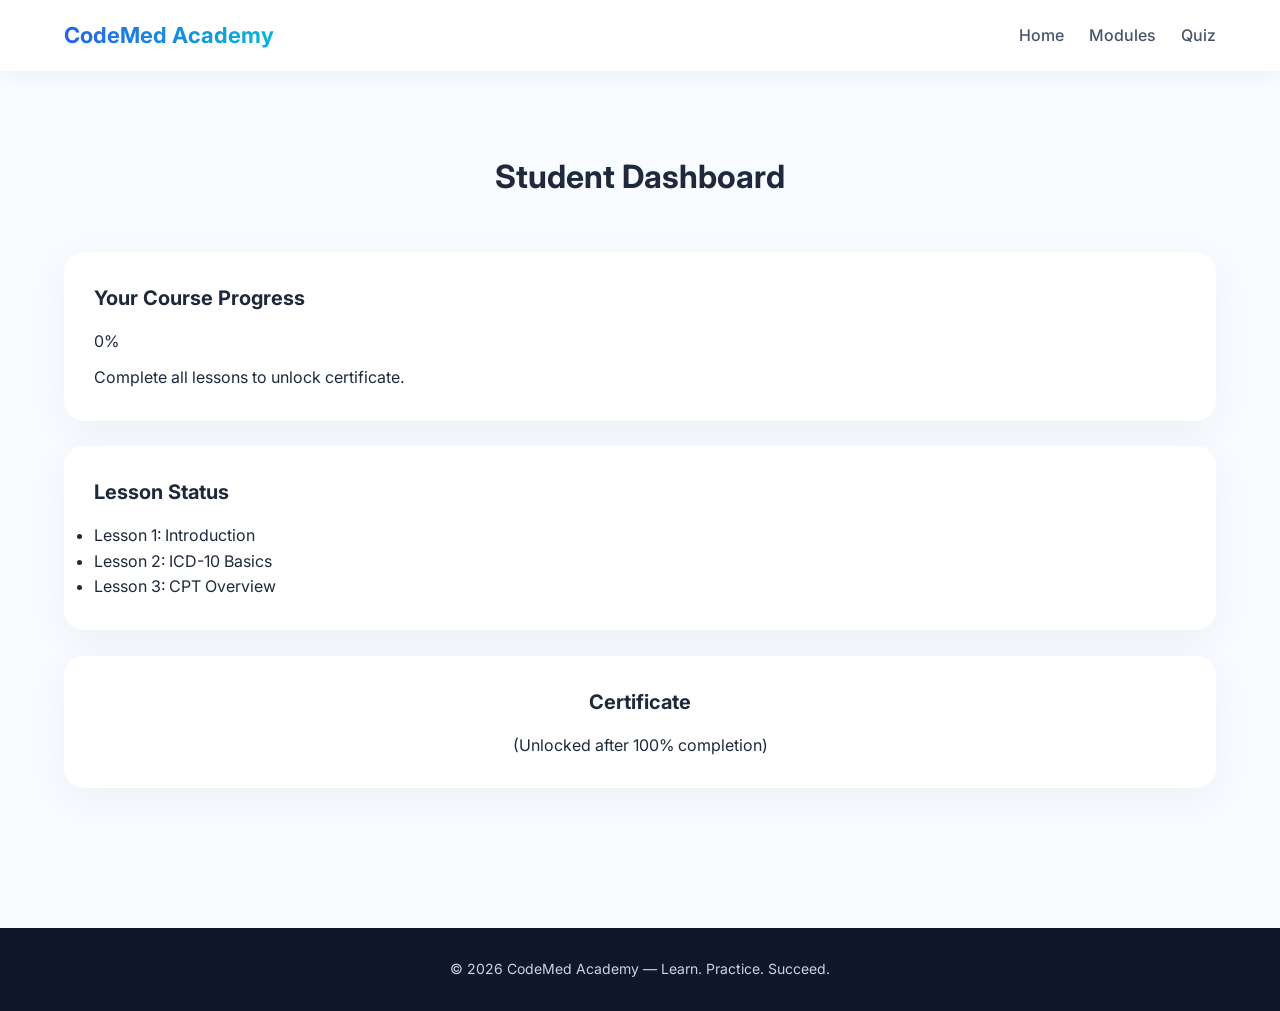
==== dashboard.html @ 9ceda203 "Update dashboard.html" ====
<!DOCTYPE html>
<html lang="en">
<head>
    <meta charset="UTF-8">
    <title>Dashboard - CodeMed Academy</title>
    <meta name="viewport" content="width=device-width, initial-scale=1.0">

    <link rel="stylesheet" href="style.css">
</head>
<body>

<!-- NAVBAR -->
<nav>
    <div class="container nav-wrapper">
        <div class="logo">CodeMed Academy</div>
        <ul>
            <li><a href="index.html">Home</a></li>
            <li><a href="modules.html">Modules</a></li>
            <li><a href="quiz1.html">Quiz</a></li>
        </ul>
    </div>
</nav>

<!-- DASHBOARD SECTION -->
<section class="section">
    <div class="container">

        <h2 class="section-title">Student Dashboard</h2>

        <!-- Progress Card -->
        <div class="card">
            <h3>Your Course Progress</h3>

            <div class="progress-container">
                <div id="progress-bar" class="progress-bar">0%</div>
            </div>

            <p id="progress-text" style="margin-top:10px;">
                Complete all lessons to unlock certificate.
            </p>
        </div>

        <br>

        <!-- Lessons Status -->
        <div class="card">
            <h3>Lesson Status</h3>
            <ul>
                <li>Lesson 1: Introduction</li>
                <li>Lesson 2: ICD-10 Basics</li>
                <li>Lesson 3: CPT Overview</li>
            </ul>
        </div>

        <br>

        <!-- Certificate Section -->
        <div class="card" style="text-align:center;">
            <h3>Certificate</h3>

            <a href="certificate.html"
               id="certificateBtn"
               class="btn"
               style="display:none;">
               Download Certificate
            </a>

            <p style="margin-top:10px;">
                (Unlocked after 100% completion)
            </p>
        </div>

    </div>
</section>

<footer>
    © 2026 CodeMed Academy — Learn. Practice. Succeed.
</footer>

<script src="script.js"></script>

</body>
</html>
---- style.css ----
/* ===== IMPORT FONT ===== */
@import url('https://fonts.googleapis.com/css2?family=Inter:wght@300;400;600;700&display=swap');

/* ===== GLOBAL RESET ===== */
* {
  margin: 0;
  padding: 0;
  box-sizing: border-box;
}

body {
  font-family: 'Inter', sans-serif;
  background: #f8fbff;
  color: #1e293b;
  line-height: 1.6;
}

/* ===== CONTAINER ===== */
.container {
  width: 90%;
  max-width: 1200px;
  margin: auto;
}

/* ===== NAVBAR ===== */
nav {
  position: sticky;
  top: 0;
  background: white;
  padding: 18px 0;
  box-shadow: 0 4px 20px rgba(0,0,0,0.05);
  z-index: 1000;
}

.nav-wrapper {
  display: flex;
  justify-content: space-between;
  align-items: center;
}

.logo {
  font-weight: 700;
  font-size: 22px;
  background: linear-gradient(90deg, #2563eb, #06b6d4);
  -webkit-background-clip: text;
  -webkit-text-fill-color: transparent;
}

nav ul {
  list-style: none;
  display: flex;
  gap: 25px;
}

nav ul li a {
  text-decoration: none;
  color: #475569;
  font-weight: 500;
  transition: 0.3s;
}

nav ul li a:hover {
  color: #2563eb;
}

/* ===== HERO SECTION ===== */
.hero {
  padding: 120px 0;
  background: linear-gradient(135deg, #2563eb, #06b6d4);
  color: white;
  text-align: center;
}

.hero h1 {
  font-size: 48px;
  font-weight: 700;
  margin-bottom: 20px;
}

.hero p {
  font-size: 18px;
  margin-bottom: 30px;
  opacity: 0.9;
}

/* ===== BUTTON ===== */
.btn {
  display: inline-block;
  padding: 14px 30px;
  border-radius: 50px;
  background: white;
  color: #2563eb;
  font-weight: 600;
  text-decoration: none;
  transition: all 0.3s ease;
}

.btn:hover {
  transform: translateY(-3px);
  box-shadow: 0 10px 25px rgba(0,0,0,0.15);
}

/* ===== SECTION ===== */
.section {
  padding: 80px 0;
}

.section-title {
  text-align: center;
  font-size: 32px;
  margin-bottom: 50px;
}

/* ===== CARDS ===== */
.card-grid {
  display: grid;
  grid-template-columns: repeat(auto-fit, minmax(280px, 1fr));
  gap: 30px;
}

.card {
  background: white;
  padding: 30px;
  border-radius: 20px;
  box-shadow: 0 10px 40px rgba(0,0,0,0.05);
  transition: all 0.3s ease;
}

.card:hover {
  transform: translateY(-8px);
  box-shadow: 0 20px 50px rgba(0,0,0,0.1);
}

.card h3 {
  margin-bottom: 15px;
  font-size: 20px;
}

/* ===== PROGRESS BAR ===== */
.progress {
  background: #e2e8f0;
  border-radius: 20px;
  overflow: hidden;
  height: 10px;
  margin: 15px 0;
}

.progress-bar {
  height: 100%;
  background: linear-gradient(90deg, #2563eb, #06b6d4);
}

/* ===== QUIZ BOX ===== */
.quiz-box {
  background: white;
  padding: 30px;
  border-radius: 20px;
  box-shadow: 0 10px 40px rgba(0,0,0,0.05);
  margin-bottom: 30px;
}

/* ===== DASHBOARD ===== */
.dashboard-grid {
  display: grid;
  grid-template-columns: repeat(auto-fit, minmax(250px, 1fr));
  gap: 25px;
}

.profile-card {
  background: linear-gradient(135deg, #2563eb, #06b6d4);
  color: white;
  padding: 30px;
  border-radius: 20px;
}

.badges span {
  display: inline-block;
  background: #e0f2fe;
  color: #0369a1;
  padding: 8px 15px;
  border-radius: 20px;
  margin: 5px;
  font-size: 14px;
}

/* ===== FOOTER ===== */
footer {
  background: #0f172a;
  color: #cbd5e1;
  text-align: center;
  padding: 30px 0;
  margin-top: 60px;
  font-size: 14px;
}

/* ===== RESPONSIVE ===== */
@media(max-width: 768px) {
  .hero h1 {
    font-size: 34px;
  }

  nav ul {
    display: none;
  }
}/* ===== LOGIN PAGE ===== */

.login-page {
  min-height: 100vh;
  display: flex;
  align-items: center;
  justify-content: center;
  background: linear-gradient(135deg, #2563eb, #06b6d4);
  padding: 20px;
}

.login-container {
  display: grid;
  grid-template-columns: 1fr 1fr;
  background: white;
  border-radius: 25px;
  overflow: hidden;
  box-shadow: 0 25px 60px rgba(0,0,0,0.15);
  max-width: 1000px;
  width: 100%;
}

.login-left {
  background: linear-gradient(135deg, #2563eb, #1e40af);
  color: white;
  padding: 60px;
  display: flex;
  flex-direction: column;
  justify-content: center;
}

.login-left h2 {
  font-size: 32px;
  margin-bottom: 20px;
}

.login-left p {
  opacity: 0.9;
}

.login-right {
  padding: 60px;
  display: flex;
  flex-direction: column;
  justify-content: center;
}

.login-right h2 {
  margin-bottom: 30px;
}

.form-group {
  position: relative;
  margin-bottom: 25px;
}

.form-group input {
  width: 100%;
  padding: 14px;
  border-radius: 10px;
  border: 1px solid #cbd5e1;
  font-size: 14px;
  outline: none;
  transition: 0.3s;
}

.form-group input:focus {
  border-color: #2563eb;
}

.login-btn {
  width: 100%;
  padding: 14px;
  border-radius: 50px;
  border: none;
  background: linear-gradient(90deg, #2563eb, #06b6d4);
  color: white;
  font-weight: 600;
  cursor: pointer;
  transition: 0.3s;
}

.login-btn:hover {
  transform: translateY(-3px);
  box-shadow: 0 10px 25px rgba(0,0,0,0.15);
}

.divider {
  text-align: center;
  margin: 20px 0;
  color: #64748b;
  font-size: 14px;
}

.social-login {
  display: flex;
  gap: 15px;
}

.social-btn {
  flex: 1;
  padding: 10px;
  border-radius: 10px;
  border: 1px solid #e2e8f0;
  background: white;
  cursor: pointer;
  transition: 0.3s;
}

.social-btn:hover {
  background: #f1f5f9;
}

.login-footer {
  margin-top: 20px;
  text-align: center;
  font-size: 14px;
}

.login-footer a {
  color: #2563eb;
  text-decoration: none;
  font-weight: 600;
}

/* ===== RESPONSIVE LOGIN ===== */
@media(max-width: 900px) {
  .login-container {
    grid-template-columns: 1fr;
  }

  .login-left {
    display: none;
  }
}
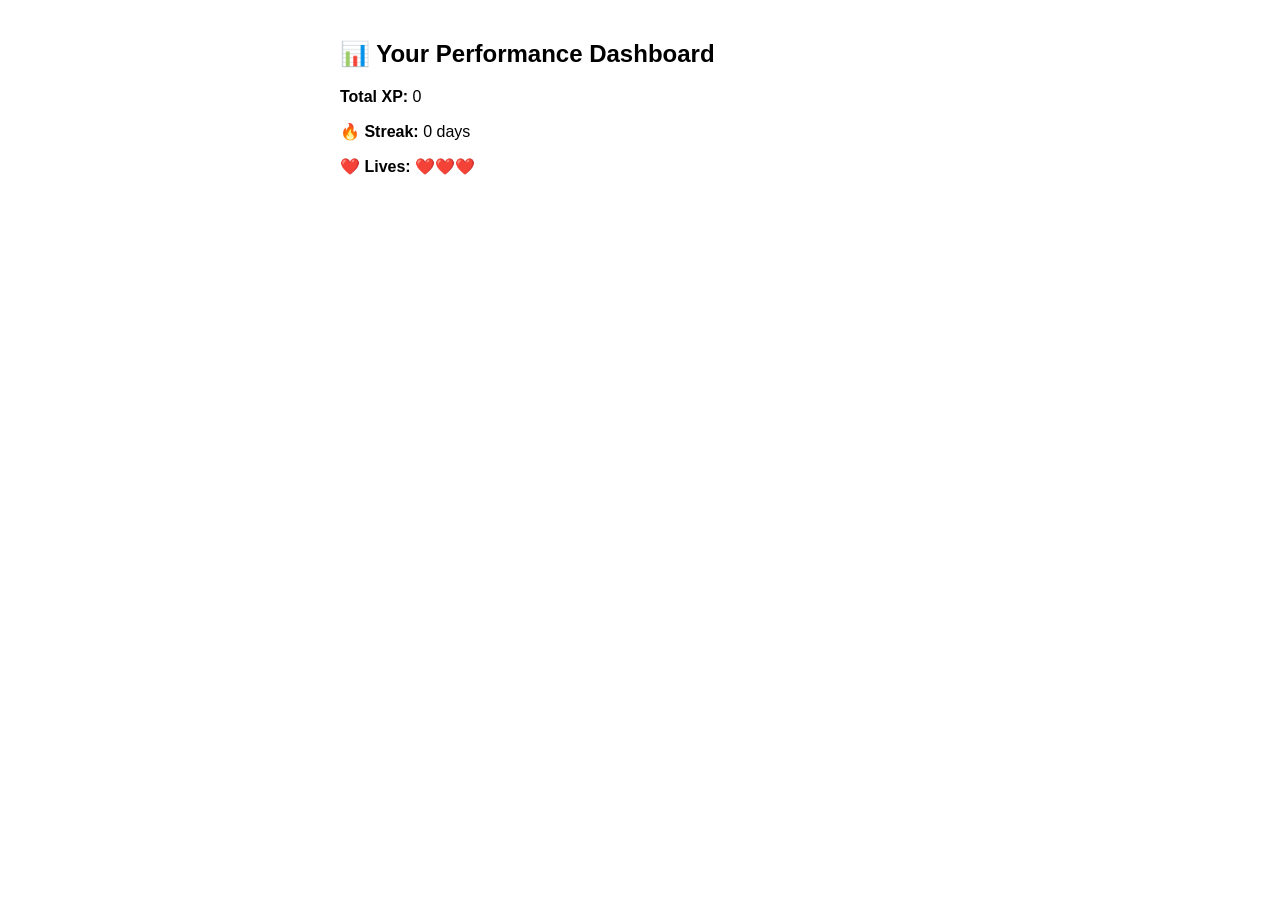
==== commit d41432a0: "Update dashboard.html" ====
--- a/dashboard.html
+++ b/dashboard.html
@@ -1,83 +1,28 @@
 <!DOCTYPE html>
-<html lang="en">
+<html>
 <head>
-    <meta charset="UTF-8">
-    <title>Dashboard - CodeMed Academy</title>
-    <meta name="viewport" content="width=device-width, initial-scale=1.0">
+  <title>Dashboard - CodeMed Academy</title>
+  <meta name="viewport" content="width=device-width, initial-scale=1.0">
+</head>
+<body style="font-family:Arial; padding:20px; max-width:600px; margin:auto;">
 
-    <link rel="stylesheet" href="style.css">
-</head>
-<body>
+<h2>📊 Your Performance Dashboard</h2>
 
-<!-- NAVBAR -->
-<nav>
-    <div class="container nav-wrapper">
-        <div class="logo">CodeMed Academy</div>
-        <ul>
-            <li><a href="index.html">Home</a></li>
-            <li><a href="modules.html">Modules</a></li>
-            <li><a href="quiz1.html">Quiz</a></li>
-        </ul>
-    </div>
-</nav>
+<p><strong>Total XP:</strong> <span id="xp"></span></p>
+<p><strong>🔥 Streak:</strong> <span id="streak"></span> days</p>
+<p><strong>❤️ Lives:</strong> <span id="lives"></span></p>
 
-<!-- DASHBOARD SECTION -->
-<section class="section">
-    <div class="container">
+<script>
+document.getElementById("xp").innerText =
+  localStorage.getItem("xp") || 0;
 
-        <h2 class="section-title">Student Dashboard</h2>
+document.getElementById("streak").innerText =
+  localStorage.getItem("streak") || 0;
 
-        <!-- Progress Card -->
-        <div class="card">
-            <h3>Your Course Progress</h3>
-
-            <div class="progress-container">
-                <div id="progress-bar" class="progress-bar">0%</div>
-            </div>
-
-            <p id="progress-text" style="margin-top:10px;">
-                Complete all lessons to unlock certificate.
-            </p>
-        </div>
-
-        <br>
-
-        <!-- Lessons Status -->
-        <div class="card">
-            <h3>Lesson Status</h3>
-            <ul>
-                <li>Lesson 1: Introduction</li>
-                <li>Lesson 2: ICD-10 Basics</li>
-                <li>Lesson 3: CPT Overview</li>
-            </ul>
-        </div>
-
-        <br>
-
-        <!-- Certificate Section -->
-        <div class="card" style="text-align:center;">
-            <h3>Certificate</h3>
-
-            <a href="certificate.html"
-               id="certificateBtn"
-               class="btn"
-               style="display:none;">
-               Download Certificate
-            </a>
-
-            <p style="margin-top:10px;">
-                (Unlocked after 100% completion)
-            </p>
-        </div>
-
-    </div>
-</section>
-
-<footer>
-    © 2026 CodeMed Academy — Learn. Practice. Succeed.
-</footer>
-
-<script src="script.js"></script>
+let lives = localStorage.getItem("lives") || 3;
+document.getElementById("lives").innerText =
+  "❤️".repeat(lives);
+</script>
 
 </body>
 </html>
